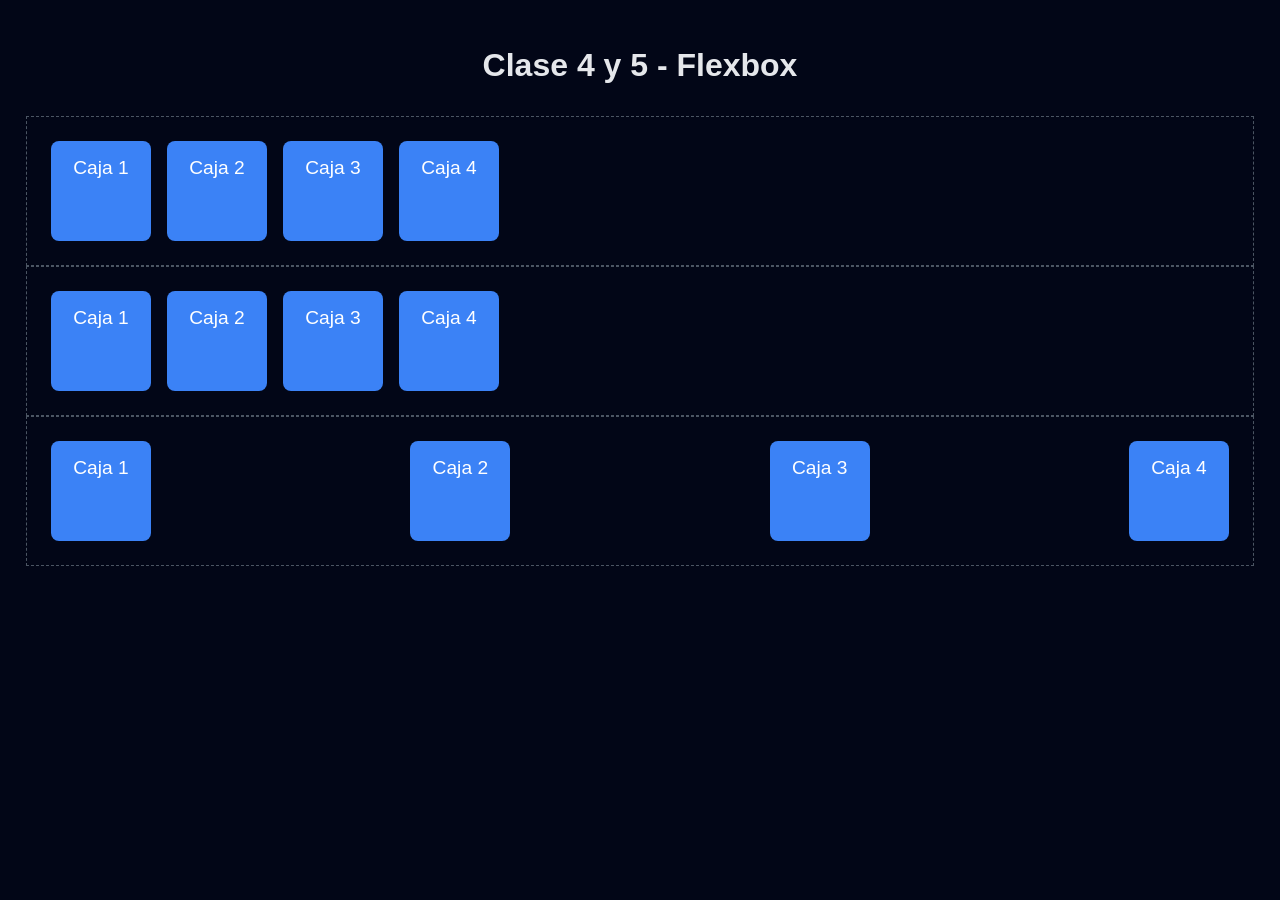
==== flexbox.html @ ed75d458 "feat: se agrega nueva página de flexbox y se mejora el estilo de los elementos" ====
<!DOCTYPE html>
<html lang="en">
<head>
    <meta charset="UTF-8">
    <meta name="viewport" content="width=device-width, initial-scale=1.0">
    <link rel="stylesheet" href="./src/css/flexbox.css">
    <title>Flexbox</title>
</head>
<body>
    <h1>Clase 4 y 5 - Flexbox</h1>
    <div class="contenedor-1"> <!-- contenedor padre -->
        <div class="caja">Caja 1</div>
        <div class="caja">Caja 2</div>
        <div class="caja">Caja 3</div>
        <div class="caja">Caja 4</div>
    </div>
    <div class="contenedor-2"> <!-- contenedor padre -->
        <div class="caja">Caja 1</div>
        <div class="caja">Caja 2</div>
        <div class="caja">Caja 3</div>
        <div class="caja">Caja 4</div>
    </div>
    <div class="contenedor-3"> <!-- contenedor padre -->
        <div class="caja">Caja 1</div>
        <div class="caja">Caja 2</div>
        <div class="caja">Caja 3</div>
        <div class="caja">Caja 4</div>
    </div>
</body>
</html>
---- src/css/flexbox.css ----
*{
    box-sizing: border-box;
}

body {
    font-family: Arial, sans-serif;
    margin: 10px;
    padding: 1rem;
    background: #020617;
    color: #e5e7eb;
}

h1 {
    text-align: center;
    margin-bottom: 2rem;
}

section {
    margin-bottom: 2rem;
}   

.caja {
    width: 100px;
    height: 100px;
    background-color: #3b82f6;
    color: white;
    padding: 1rem;
    margin: 0.5rem;
    text-align: center;
    border-radius: 0.5rem;
    font-size: 1.2rem;
}

.contenedor-1 {
    border: 1px dashed #4b5563;
    padding: 1rem;
    
    display: flex;
}

.contenedor-2 {
    border: 1px dashed #4b5563;
    padding: 1rem;
    
    display: flex;
    flex-direction: row;
}

.contenedor-3 {
    border: 1px dashed #4b5563;
    padding: 1rem;
    
    display: flex;
    flex-direction: row;

    justify-content: space-between; /* distribución horizontal (ROW en flex-direction) */
    align-items: flex-start; /* alineación vertical(COLUMN en flex-direction) */
}
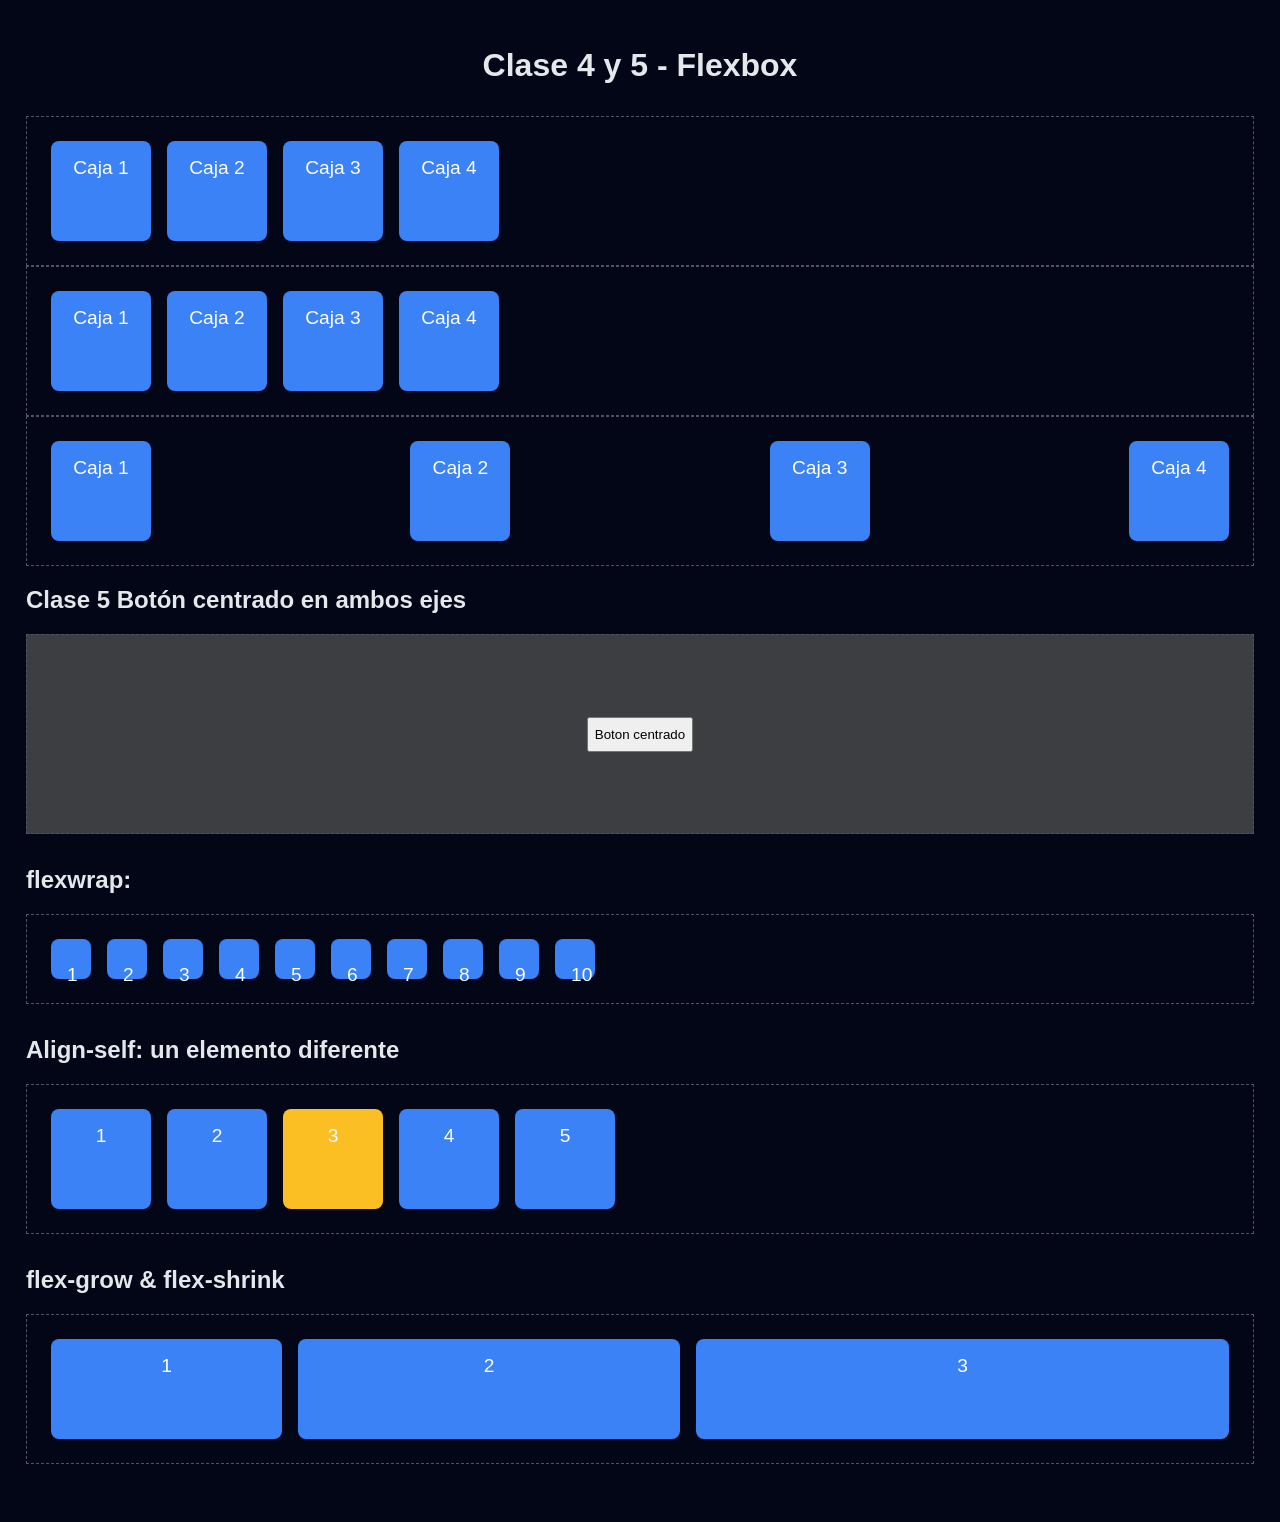
==== commit b150628c: "feat: se añaden nuevas secciones y estilos para ejercicios de flexbox" ====
--- a/flexbox.html
+++ b/flexbox.html
@@ -26,5 +26,46 @@
         <div class="caja">Caja 3</div>
         <div class="caja">Caja 4</div>
     </div>
+    <section id="ej5">
+        <h2>Clase 5 Botón centrado en ambos ejes</h2>
+        <div class="contendor-centro">
+            <button class="btn-demo">Boton centrado</button>
+        </div>
+    </section>
+    <section id="ej6">
+        <h2>flexwrap:</h2>
+        <div class="contenedor-wrap">
+            <div class="caja caja-small">1</div>
+            <div class="caja caja-small">2</div>
+            <div class="caja caja-small">3</div>
+            <div class="caja caja-small">4</div>
+            <div class="caja caja-small">5</div>
+            <div class="caja caja-small">6</div>
+            <div class="caja caja-small">7</div>
+            <div class="caja caja-small">8</div>
+            <div class="caja caja-small">9</div>
+            <div class="caja caja-small">10</div>
+        </div>
+    </section>
+    <section id="ej7">
+        <h2>Align-self: un elemento diferente</h2>
+        <div class="contenedor-align-self">
+            <div class="caja">1</div>
+            <div class="caja">2</div>
+            <div class="caja caja-especial">3</div>
+            <div class="caja">4</div>
+            <div class="caja">5</div>
+        </div>
+    </section>
+
+    <section id="ej8">
+        <h2>flex-grow & flex-shrink</h2>
+        <div class="contenedor-grow">
+            <div class="caja grow-1">1</div>
+            <div class="caja grow-2">2</div>
+            <div class="caja grow-3">3</div>
+        </div>
+    </section>
+
 </body>
 </html>
--- a/src/css/flexbox.css
+++ b/src/css/flexbox.css
@@ -55,4 +55,74 @@
 
     justify-content: space-between; /* distribución horizontal (ROW en flex-direction) */
     align-items: flex-start; /* alineación vertical(COLUMN en flex-direction) */
+}
+
+/* Estilos clase 5*/
+.contendor-centro {
+    border: 1px dashed #4b5563;
+    background: #3d3e42;
+    height: 200px;
+    margin-top: .5rem;
+
+    display: flex;
+    justify-content: center; /* centrado horizontal */
+    align-items: center; /* centrado vertical */
+}
+
+.btn-demo{
+    height: 35px;
+}
+
+.caja-small {
+    width: 40px;
+    height: 40px;
+    line-height: 40px;
+}
+
+.contenedor-wrap {
+    border: 1px dashed #4b5563;
+    padding: 1rem;
+
+    display: flex;
+    flex-wrap: nowrap;
+}
+
+.contenedor-align-self {
+  border: 1px dashed #4b5563;
+  padding: 1rem;
+  height: 150px;
+
+  display: flex;
+  align-items: center; /* todos centrados verticalmente */
+}
+
+.caja-especial {
+  background: #fbbf24;
+  align-self: flex-end; /* este se va al fondo del eje cruzado */
+}
+
+.contenedor-grow{
+    border: 1px dashed #4b5563;
+    padding: 1rem;
+
+    display: flex;
+}
+
+.contenedor-grow .caja {
+    width: 80px;
+}
+
+.grow-1 {
+    flex-grow: 1; /* crece para llenar el espacio disponible */
+    flex-shrink: 1; /* puede reducir su tamaño si es necesario */
+}
+
+.grow-2 {
+    flex-grow: 2; /* crece el doble que grow-1 */
+    flex-shrink: 1; /* puede reducir su tamaño si es necesario */
+}
+
+.grow-3 {
+    flex-grow: 3; /* crece el triple que grow-1 */
+    flex-shrink: 3; /* puede reducir su tamaño si es necesario */
 }
